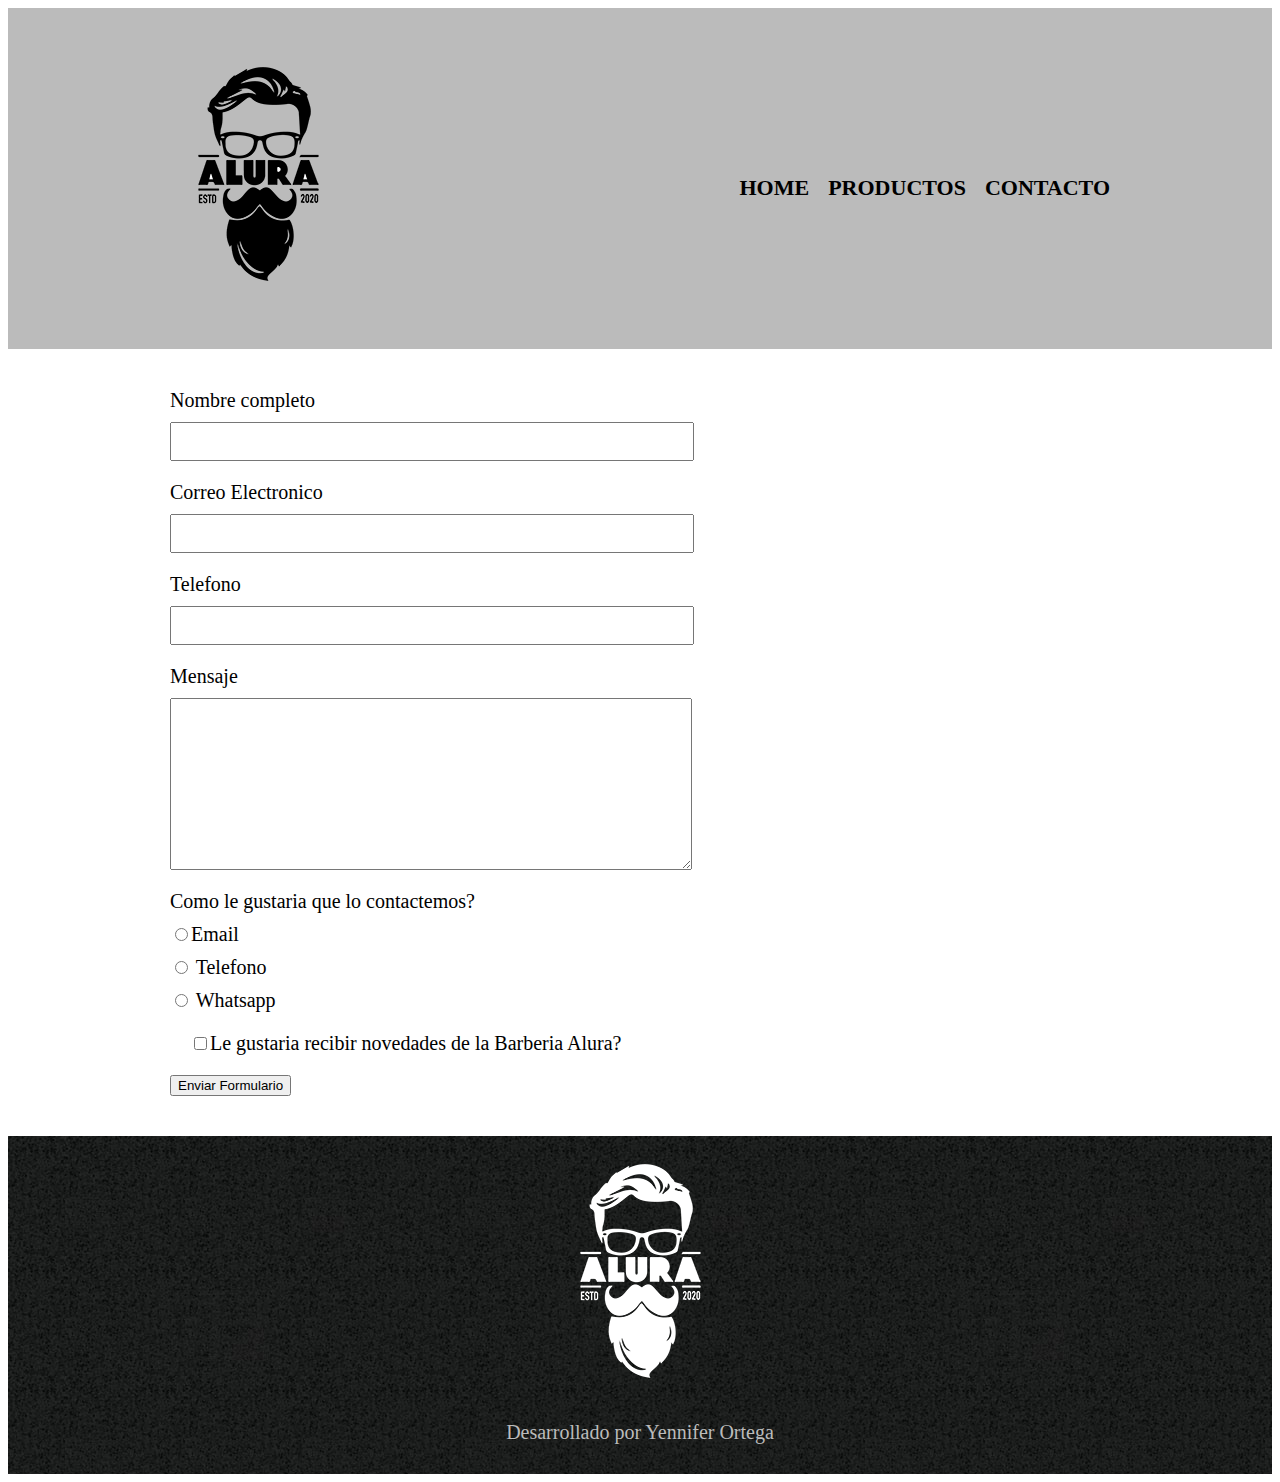
==== contacto.html @ de792343 "Adiccion componentes de contacto" ====
<!DOCTYPE html>
<html lang="es">

<head>
    <meta charset="UTF-8">
    <meta name="viewport" content="width=device-width, initial-scale=1.0">
    <link rel="stylesheet" href="css/style.css">
    <title>Contacto - Barberia Alura</title>
</head>

<body>
    <header>
        <div class="caja">
            <h1>
                <a href="index.html"> <img src="img/logo.png" class="logo"></a>
            </h1>
            <nav>
                <ul class="nav">
                    <li><a href="index.html">Home</a></li>
                    <li><a href="productos.html ">Productos</a></li>
                    <li><a href="contacto.html">Contacto</a></li>
                </ul>
            </nav>

        </div>
    </header>
    <main>
        <form>
            <label for="nombreapellido">Nombre completo</label>
            <input type="text" id="nombreapellido" class="input-padron">

            <label for="correo">Correo Electronico</label>
            <input type="text" id="correo" class="input-padron">

            <label for="telefono">Telefono</label>
            <input type="text" id="telefono" class="input-padron">

            <label for="mensaje">Mensaje</label>
            <textarea  id="mensaje" cols="70" rows="10" class="input-padron"></textarea>

            <div>
                <p class="test" id="test">Como le gustaria que lo contactemos?</p>

                <label for="radio-email"><input type="radio" name="contacto" value="email"
                        id="radio-email">Email</label>

                <label for="radio-telefono"> <input type="radio" name="contacto" value="telefono" id="radio-telefono">
                    Telefono</label>

                <label for="radio-whatsapp"> <input type="radio" name="contacto" value="whatsapp" id="radio-whatsapp">
                    Whatsapp</label>
            </div>
            <label class="checkbox"><input type="checkbox">Le gustaria recibir novedades de la Barberia Alura?</label>

            <input type="submit" value="Enviar Formulario">



        </form>

    </main>
    <footer>
        <img src="img/logo-blanco.png" alt="">
        <p>Desarrollado por Yennifer Ortega</p>
    </footer>
</body>

</html>
---- css/style.css ----
/*Estilos para la pagina de productos*/
header{
    background-color: #bbbbbb;
    padding:20px 0 ;

}
.caja{
    width: 940px;
    position: relative;
    margin: 0 auto;

}
nav{
    position: absolute;
    top:110px;
    right: 0;
}

nav li{
    display: inline;
    margin: 0 0 0 15px;
}
nav a{
    text-transform: uppercase;
    color: #000;
    font-weight: bold;
    font-size: 22px;
    text-decoration: none;
}

.nav a:hover{
    color: #c78c19;
}
.productos{
    width: 940px;
    margin: 0 auto;
    padding: 50px;
}
.productos li{
    display: inline-block;
    text-align: center;
    width: 30%;
    vertical-align: top;
    /*background: #ccc;*/
    margin: 0 1.5%;
    padding: 30px 20px;
    box-sizing: border-box;
    border: 2px solid #000;
    
   /* border-color: #000;
    border-width: 2px;
    border-style: solid;*/

    border-radius: 10px;

}
.productos li:hover{
    border-color: #c78c19;
}

.productos li:active{
    border-color: #088c19;
}
.productos h2{
    font-size: 30px;
    font-weight: bold;
}

.productos li:hover h2{
    font-size: 33px;
}
.productos__titulo{
    font-size: bold;
    font-weight: 30px;
}
.producto__descripcion{
    font-size: 18px;
}
.productos li:hover .producto__descripcion {
    font-size: 21px;
}
.producto__precio{
    font-size: 30px;
    font-weight: bold;
    margin-top: 10px;
}
footer{
    font-size: 20px;
    text-align: center;
    color: #bbbbbb;
    background: url(../img/bg.jpg);
    padding: 10px;
}
/*PAGINA CONTACTO*/
main{
    width: 940px;
    margin: 0 auto;
}
form{
    margin: 40px 0;
}
form label, form p{
    display: block;
    font-size: 20px;
    margin: 0 0 10px;
}
.input-padron{
    display: block;
    margin: 0 0 20px;
    padding: 10px 25px;
    width: 50%;
}

.checkbox{
   margin: 20px;

}
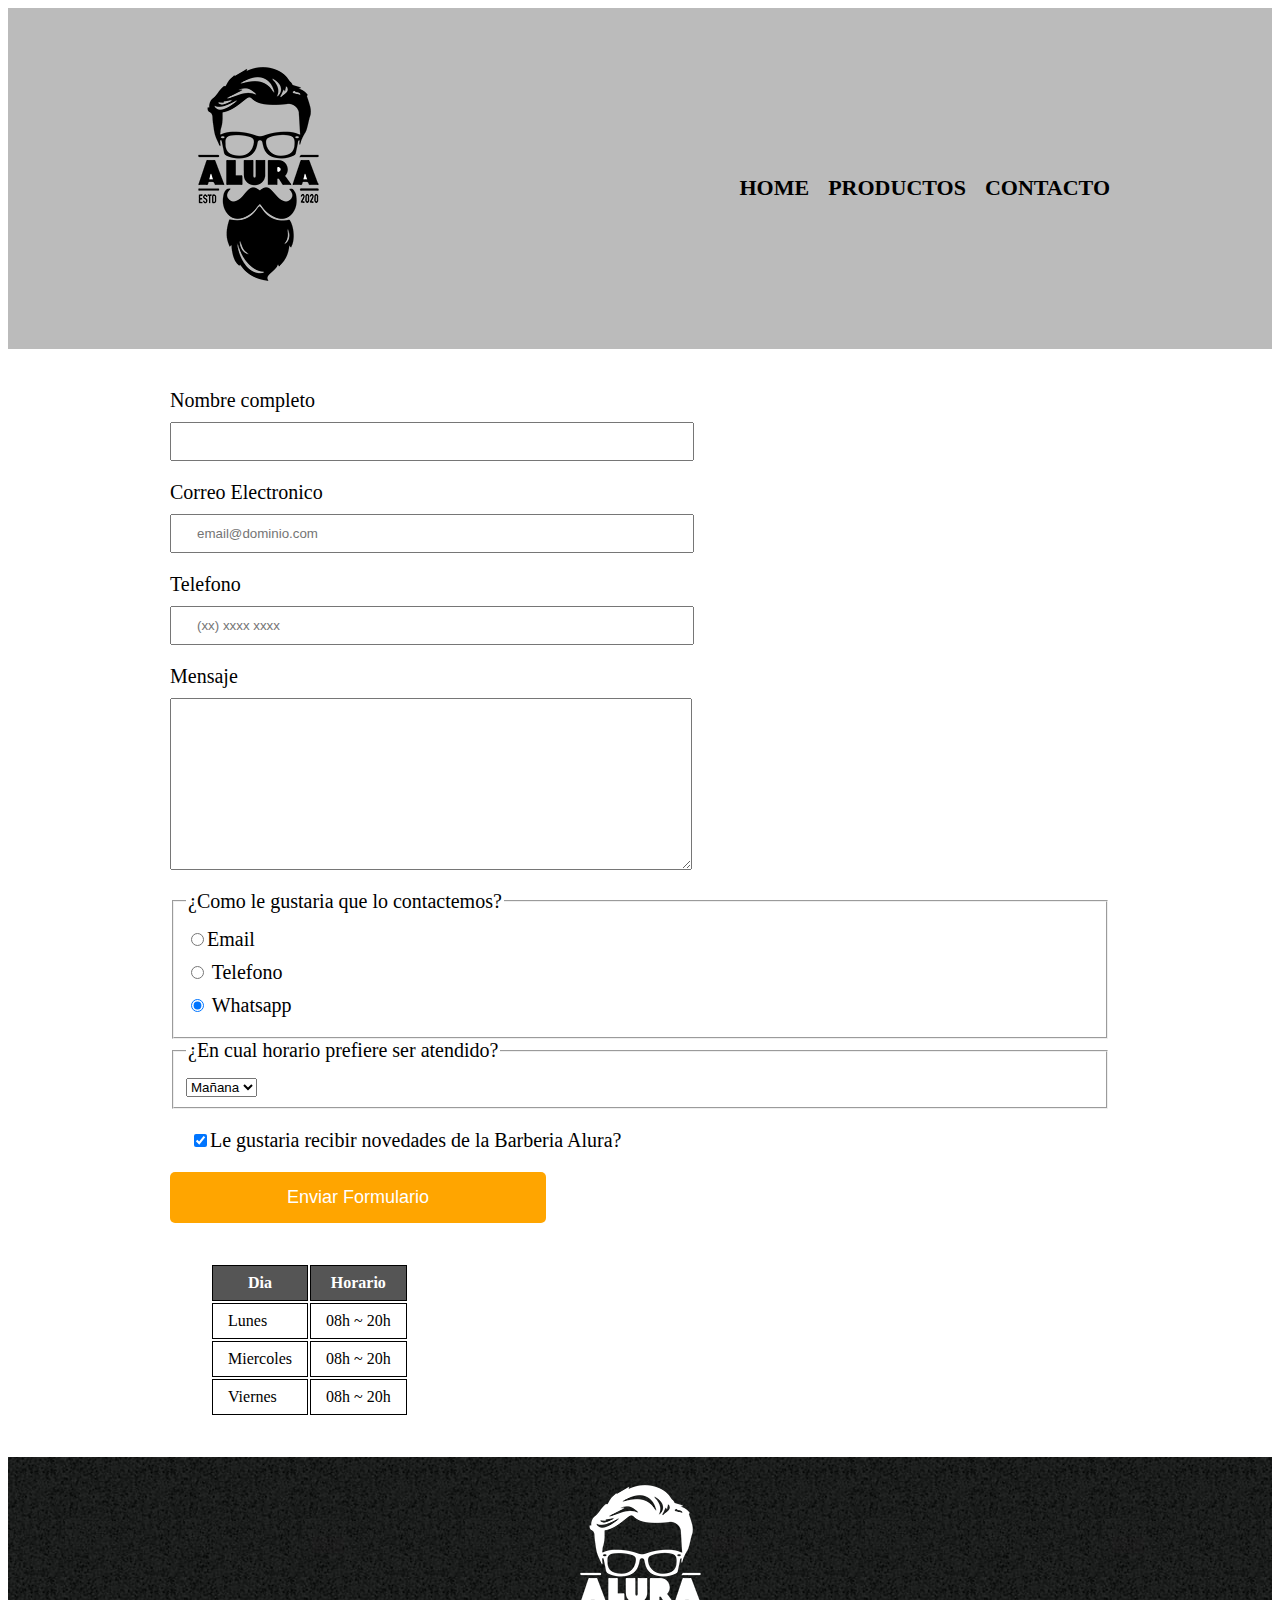
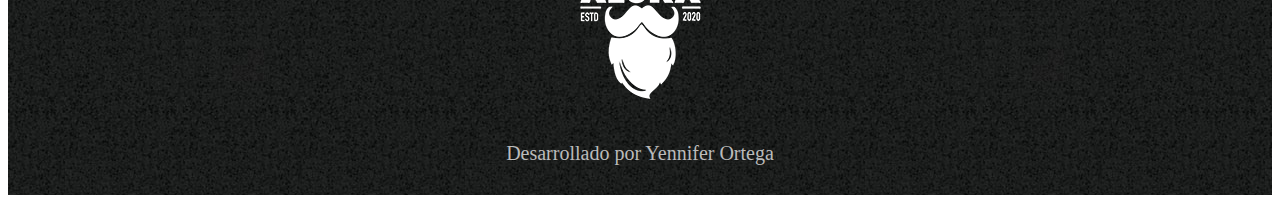
==== commit 44683d11: "Mejora de elementos pagina Contacto y de funcionalidades" ====
--- a/contacto.html
+++ b/contacto.html
@@ -27,19 +27,19 @@
     <main>
         <form>
             <label for="nombreapellido">Nombre completo</label>
-            <input type="text" id="nombreapellido" class="input-padron">
+            <input type="text" id="nombreapellido" class="input-padron" required>
 
             <label for="correo">Correo Electronico</label>
-            <input type="text" id="correo" class="input-padron">
+            <input type="email" id="correo" class="input-padron" required placeholder="email@dominio.com">
 
             <label for="telefono">Telefono</label>
-            <input type="text" id="telefono" class="input-padron">
+            <input type="tel" id="telefono" class="input-padron" required placeholder="(xx) xxxx xxxx">
 
             <label for="mensaje">Mensaje</label>
-            <textarea  id="mensaje" cols="70" rows="10" class="input-padron"></textarea>
+            <textarea id="mensaje" cols="70" rows="10" class="input-padron" required></textarea>
 
-            <div>
-                <p class="test" id="test">Como le gustaria que lo contactemos?</p>
+            <fieldset>
+                <legend class="test" id="test">¿Como le gustaria que lo contactemos?</legend>
 
                 <label for="radio-email"><input type="radio" name="contacto" value="email"
                         id="radio-email">Email</label>
@@ -47,16 +47,50 @@
                 <label for="radio-telefono"> <input type="radio" name="contacto" value="telefono" id="radio-telefono">
                     Telefono</label>
 
-                <label for="radio-whatsapp"> <input type="radio" name="contacto" value="whatsapp" id="radio-whatsapp">
+                <label for="radio-whatsapp"> <input type="radio" name="contacto" value="whatsapp" id="radio-whatsapp"
+                        checked>
                     Whatsapp</label>
-            </div>
-            <label class="checkbox"><input type="checkbox">Le gustaria recibir novedades de la Barberia Alura?</label>
+            </fieldset>
 
-            <input type="submit" value="Enviar Formulario">
+            <fieldset>
+                <legend>¿En cual horario prefiere ser atendido?</legend>
+                <select>
+                    <option>Mañana</option>
+                    <option>Tarde</option>
+                    <option>Noche</option>
 
+                </select>
 
+            </fieldset>
 
+            <label class="checkbox"><input type="checkbox" checked>Le gustaria recibir novedades de la Barberia
+                Alura?</label>
+
+            <input type="submit" value="Enviar Formulario" class="enviar">
         </form>
+
+        <table>
+            <thead>
+                <tr>
+                    <th>Dia</th>
+                    <th>Horario</th>
+                </tr>
+            </thead>
+            <tbody>
+            <tr>
+                <td>Lunes</td>
+                <td>08h ~ 20h</td>
+            </tr>
+            <tr>
+                <td>Miercoles</td>
+                <td>08h ~ 20h</td>
+            </tr>
+            <tr>
+                <td>Viernes</td>
+                <td>08h ~ 20h</td>
+            </tr>
+        </tbody>
+        </table>
 
     </main>
     <footer>
--- a/css/style.css
+++ b/css/style.css
@@ -99,7 +99,7 @@
 form{
     margin: 40px 0;
 }
-form label, form p{
+form label, form legend{
     display: block;
     font-size: 20px;
     margin: 0 0 10px;
@@ -115,3 +115,31 @@
    margin: 20px;
 
 }
+.enviar{
+    width: 40%;
+    padding: 15px 0;
+    font-size: 18px;
+    color: white;
+    background: orange;
+    border: none;
+    border-radius: 5px;
+    transition: 1s all;
+    cursor: pointer;
+}
+.enviar:hover{
+    background: darkorange;
+    transform: scale(1.2);
+}
+table{
+    margin: 40px 40px;
+}
+thead{
+    background: #555555;
+    color: white;
+    font-weight: bold
+
+}
+td, th{
+    border: 1px solid #000;
+    padding: 8px 15px;
+}